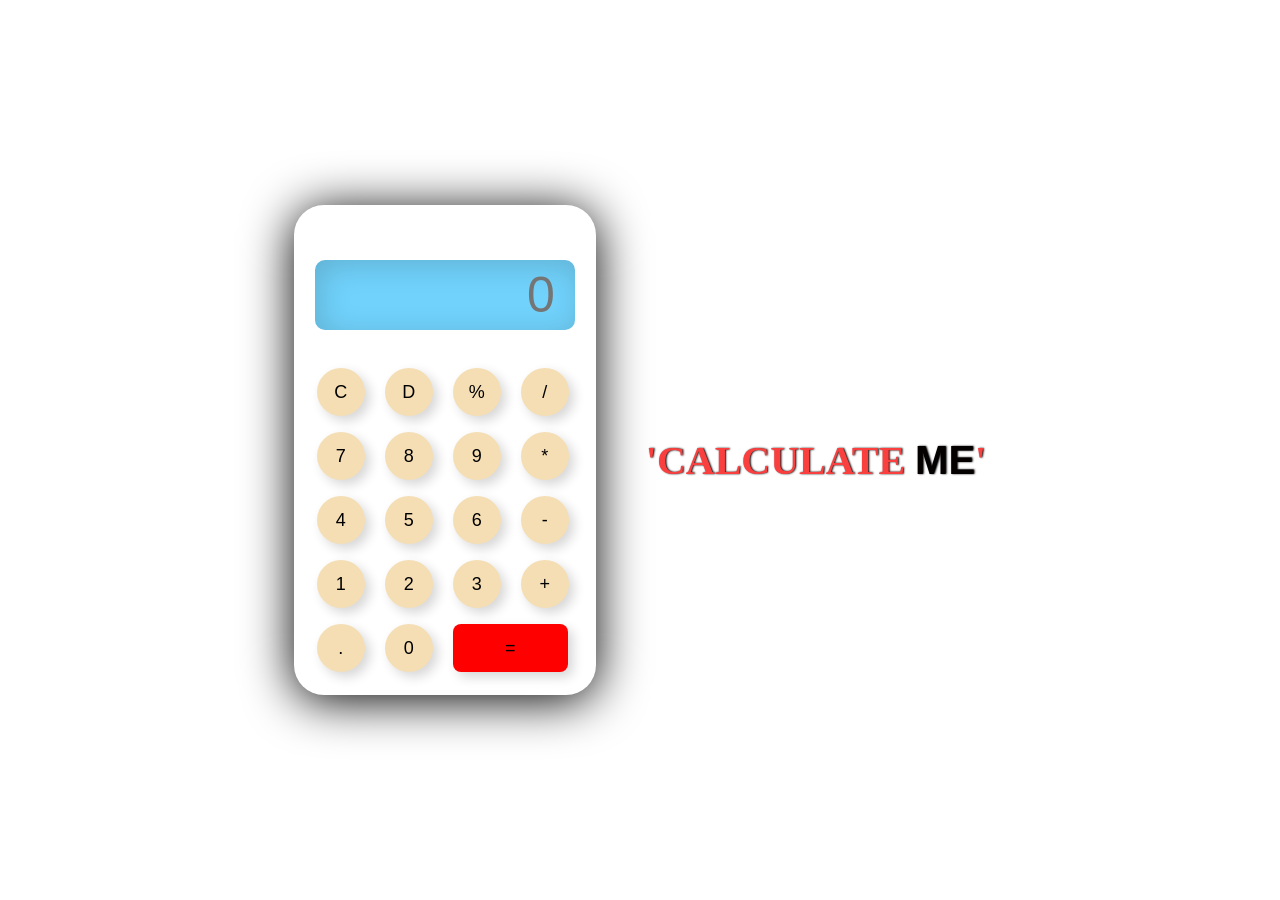
==== index.html @ 9e2ec876 "Debug and execute task (68e7da28e50fe38c62a74270)" ====
<!DOCTYPE html>
<html lang="en">
<head>
    <meta charset="UTF-8">
    <meta name="viewport" content="width=device-width, initial-scale=1.0">
    <meta http-equiv="refresh" content="0; url=calculator.html">
    <title>Responsive Calculator</title>
</head>
<body>
    <p>If you are not redirected automatically, <a href="calculator.html">click here</a>.</p>
</body>
</html>
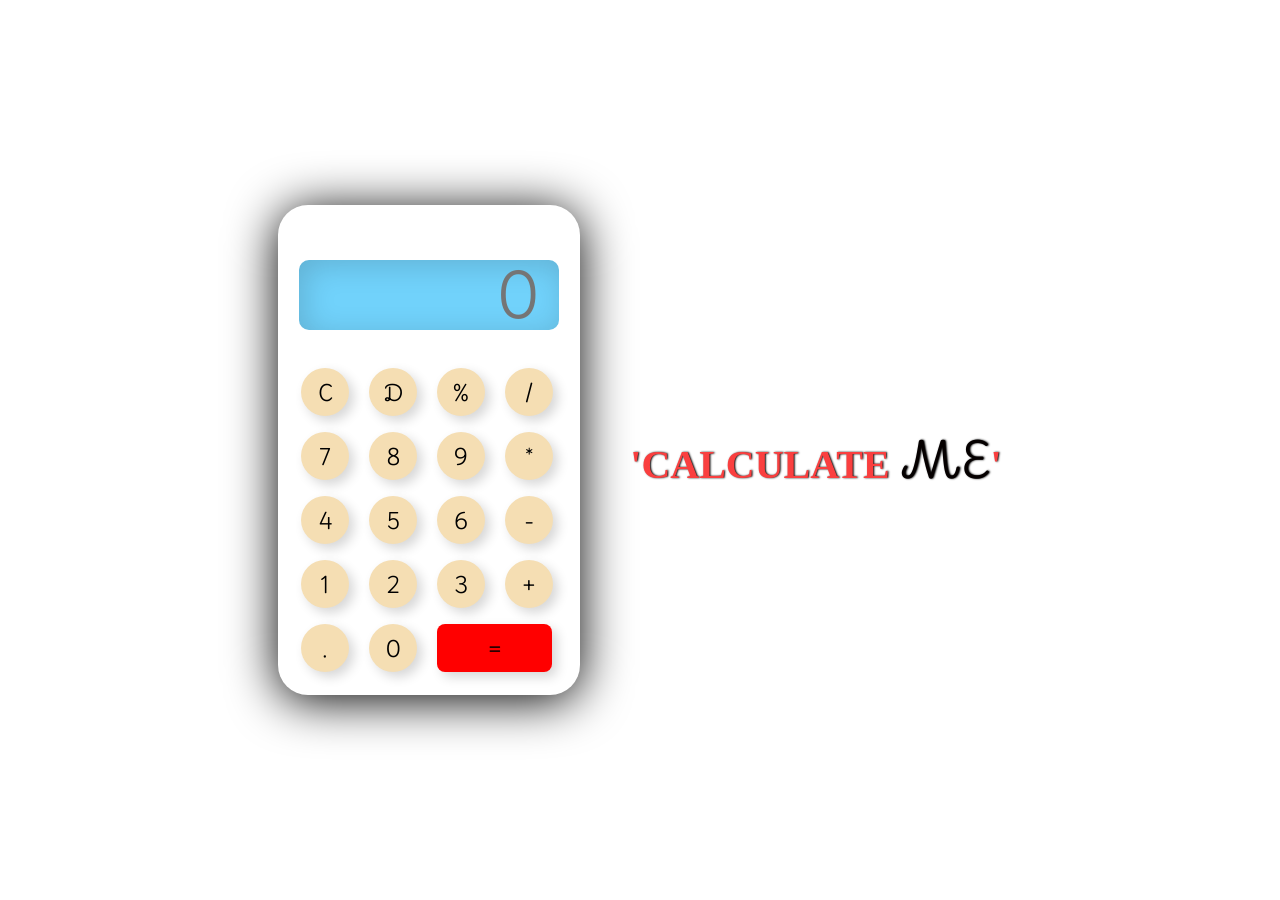
==== commit 0266c74b: "Identify and Resolve Problem (68e7d84508a6667a57edd8b6)" ====
--- a/index.html
+++ b/index.html
@@ -1,12 +1,55 @@
-<!DOCTYPE html>
-<html lang="en">
-<head>
-    <meta charset="UTF-8">
-    <meta name="viewport" content="width=device-width, initial-scale=1.0">
-    <meta http-equiv="refresh" content="0; url=calculator.html">
-    <title>Responsive Calculator</title>
-</head>
-<body>
-    <p>If you are not redirected automatically, <a href="calculator.html">click here</a>.</p>
-</body>
-</html>+<!DOCTYPE html>
+<html lang="en">
+  <head>
+    <meta charset="UTF-8" />
+    <meta name="viewport" content="width=device-width, initial-scale=1.0" />
+    <title>calculator</title>
+    <link rel="stylesheet" href="calci.css" />
+    <link
+      rel="icon"
+      href="[data-uri]"
+    />
+
+    <link rel="preconnect" href="https://fonts.googleapis.com" />
+    <link rel="preconnect" href="https://fonts.gstatic.com" crossorigin />
+    <link
+      href="https://fonts.googleapis.com/css2?family=Playwrite+HU:wght@100..400&display=swap"
+      rel="stylesheet"
+    />
+  </head>
+  <body>
+
+   
+
+    <div class="container">
+      <div class="calculator">
+        <input type="text" placeholder="0" id="display" />
+        <button onclick="cleardisplay()">C</button>
+        <button onclick="del()">D</button>
+        <button onclick="displayval('%')">%</button>
+        <button onclick="displayval('/')">/</button>
+        <button onclick="displayval('7')">7</button>
+        <button onclick="displayval('8')">8</button>
+        <button onclick="displayval('9')">9</button>
+        <button onclick="displayval('*')">*</button>
+        <button onclick="displayval('4')">4</button>
+        <button onclick="displayval('5')">5</button>
+        <button onclick="displayval('6')">6</button>
+        <button onclick="displayval('-')">-</button>
+        <button onclick="displayval('1')">1</button>
+        <button onclick="displayval('2')">2</button>
+        <button onclick="displayval('3')">3</button>
+        <button onclick="displayval('+')">+</button>
+        <button onclick="displayval('.')">.</button>
+        <button onclick="displayval('0')">0</button>
+        <button onclick="calculation()" class="equal">=</button>
+      </div>
+
+      <div id="quote" class="quote-box">
+        <p class="bg">'CALCULATE <span style="color: rgb(5, 0, 0) "> ME</span>'</p>
+      </div>
+    </div>
+
+    <script src="calci.js"></script>
+  </body>
+</html>
--- a/calci.css
+++ b/calci.css
@@ -0,0 +1,81 @@
+* {
+  margin: 0;
+  padding: 0;
+  font-family: "Playwrite HU", sans-serif;
+  box-sizing: border-box;
+}
+
+.container {
+  display: flex;
+  justify-content: center;
+  align-items: center;
+  height: 100vh;
+  background-image: url(https://cdn.theanimegallery.com/theanimegallery/6c871a84-d56c-487f-9b80-080ebbbaae7b-anime-background-wallpaper.webp);
+  background-repeat: no-repeat;
+  background-size: cover;
+}
+.calculator {
+  background-image: url(https://cdn.theanimegallery.com/theanimegallery/6fc8f552-82e8-4ef6-b092-73e5becbfc47-beautiful-anime-background.webp);
+  padding: 15px;
+  border-radius: 30px;
+  box-shadow: inset -5px -5px -12px #ffff,
+    inset 5px 5px 12px rgba(0, 0, 0, 0.16);
+  display: grid;
+  box-shadow: 0px 5px 50px black;
+  grid-template-columns: repeat(4, 68px);
+  position: sticky;
+}
+#display {
+  grid-column: span 4;
+  height: 70px;
+  width: 260px;
+
+  background-color: rgb(113, 210, 251);
+  box-shadow: inset 5px 5px 30px rgba(14, 0, 0, 0.16);
+  border: none;
+  border-radius: 10px;
+  color: rgb(10, 10, 10) !important;
+  font-size: 50px;
+  text-align: end;
+  margin: auto;
+  margin-top: 40px;
+  margin-bottom: 30px;
+  padding: 20px;
+}
+button {
+  height: 48px;
+  width: 48px;
+  background-color: wheat;
+  box-shadow: 5px 5px 12px rgba(0, 0, 0, 0.16);
+  border: none;
+  border-radius: 50px;
+  margin: 8px;
+  cursor: pointer;
+  font-size: 18px;
+}
+.equal {
+  width: 115px;
+  border-radius: 8px;
+  background-color: red;
+}
+button:hover {
+  transform: scale(1.05);
+  background-color: red;
+  box-shadow: 0px 0px 15px rgb(231, 8, 8);
+}
+.quote-box {
+  padding-left: 50px;
+  margin-top: 20px;
+  font-size: 20px;
+  font-weight: bold;
+  text-align: center;
+  color: rgb(34, 26, 26);
+  text-shadow: 1px 0px 2px #000;
+  font-family: "Courier New", monospace;
+}
+.bg {
+  color: rgb(250, 63, 63);
+
+  font-size: 40px;
+  font-family: "Playwrite AU QLD", cursive !important;
+}
